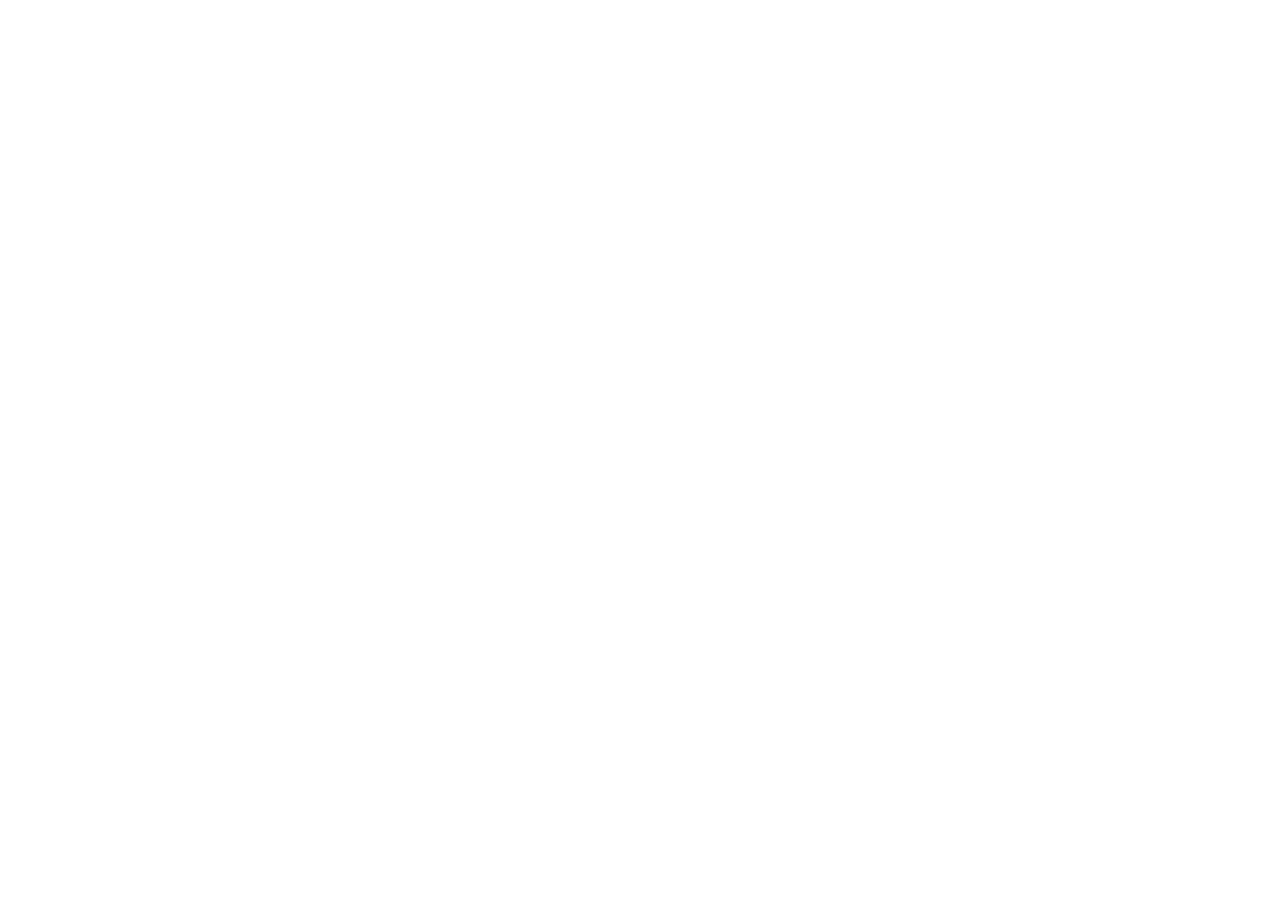
==== index.html @ c78b4b6b "Init" ====
<!DOCTYPE html>

<html lang="en" xmlns="http://www.w3.org/1999/xhtml">

<head>
    <meta charset="utf-8">
    <meta name="author" content="Aleksander Berge Kjellsen">
    <meta name="keywords" content="GET Academy, ABK">
    <meta name="description" content="Module 1 - Mandatory Assignment 1">

    <title>Module 1 - Mandatory Assignment 1</title>
    <link rel="stylesheet" type="text/css" href="styles/main.css">
</head>

<body>
    <div id="app"></div>
    <script src="scripts/main.js"></script>
</body>

</html>
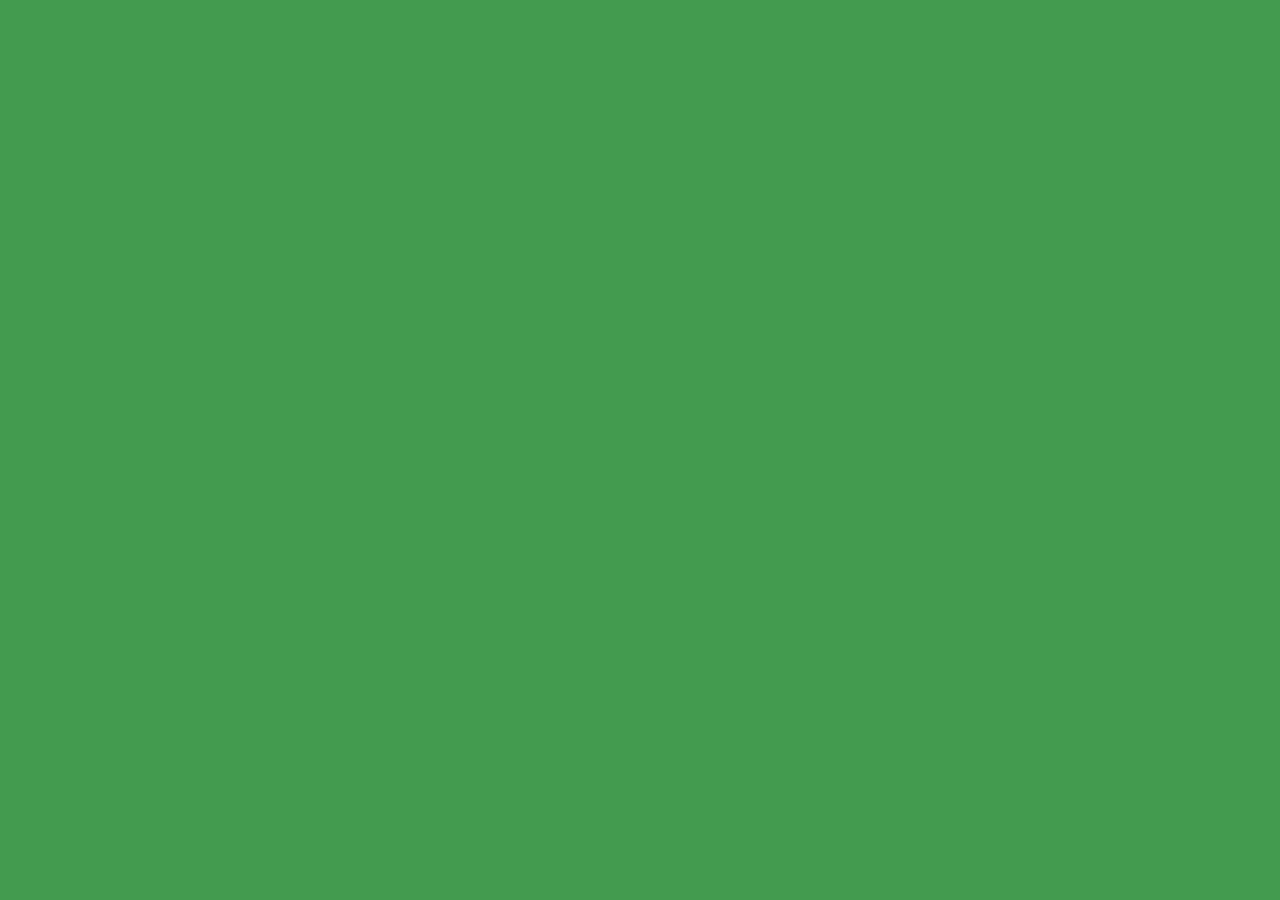
==== commit 63141b8b: "The beginnings of a solitaire draft." ====
--- a/index.html
+++ b/index.html
@@ -9,6 +9,7 @@
     <meta name="description" content="Module 1 - Mandatory Assignment 1">
 
     <title>Module 1 - Mandatory Assignment 1</title>
+    <link rel="stylesheet" type="text/css" href="styles/deck.css">
     <link rel="stylesheet" type="text/css" href="styles/main.css">
 </head>
 
--- a/styles/main.css
+++ b/styles/main.css
@@ -0,0 +1,73 @@
+body {
+    margin: 0;
+    background-color: rgb(67, 155, 79);
+}
+
+.board {
+    /* display: block; */
+    
+    /* width: 100vw;
+    height: 100vh; */
+    border: 1px solid black;
+    display: grid;
+    grid-template-columns: 100%;
+    grid-template-rows: 1fr 20px 1fr;
+    /* grid-template-areas: 'board-top-part'
+                         'spacer-area'
+                         'board-bottom-part'; */
+}
+
+.board-spacer {
+    /* background-color: darkgoldenrod; */
+    /* width: 300px; */
+    /* height: 20px; */
+    /* margin: 0; */
+}
+
+.board-top-part {
+    display: grid;
+    grid-template-columns: 170px 170px 170px 170px 170px 170px 170px;
+    grid-template-rows: 1fr;
+    grid-template-areas: 'draw-deck-container-area solution-slot-container-area';
+    /* background-color: brown; */
+}
+
+.board-bottom-part {
+    display: grid;
+    grid-template-columns: 170px 170px 170px 170px 170px 170px 170px;
+    grid-template-rows: 1fr;
+    grid-template-areas: 'draw-deck-container-area solution-slot-container-area';
+    /* background-color: cornflowerblue; */
+}
+
+.draw-deck-container {
+    grid-area: draw-deck-container-area;
+}
+
+.solution-slot-container {
+    grid-area: solution-slot-container-area;
+}
+
+.unsolved-slot-container {
+    grid-area: unsolved-slot-container-area;
+}
+
+.card-slot {
+    margin: 0;
+    width: 150px;
+    height: 200px;
+    border: 1px solid black;
+    border-radius: 10%;
+}
+
+.card-gap {
+    margin: 0;
+    width: 150px;
+    height: 200px;
+    /* border: 1px solid black; */
+    border-radius: 10%;
+}
+
+.card {
+    
+}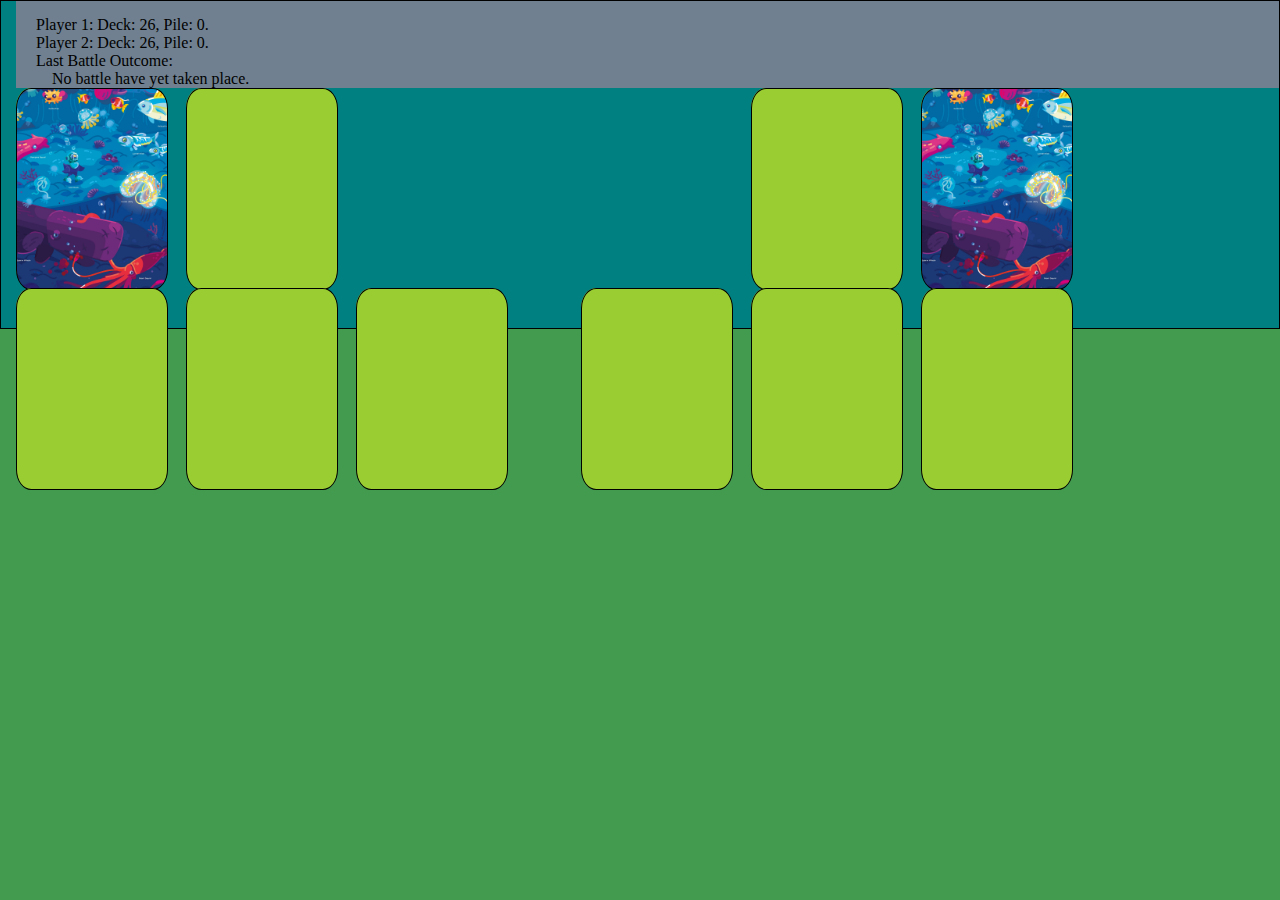
==== commit 5f8fe354: "Board now float div not grid, Added battles, Improved Cards, moveCard." ====
--- a/index.html
+++ b/index.html
@@ -9,7 +9,6 @@
     <meta name="description" content="Module 1 - Mandatory Assignment 1">
 
     <title>Module 1 - Mandatory Assignment 1</title>
-    <link rel="stylesheet" type="text/css" href="styles/deck.css">
     <link rel="stylesheet" type="text/css" href="styles/main.css">
 </head>
 
--- a/styles/main.css
+++ b/styles/main.css
@@ -3,41 +3,72 @@
     background-color: rgb(67, 155, 79);
 }
 
+.newline {
+    clear: left;
+}
+
+.deck-slot {
+    float: left;
+    width: 150px;
+    height: 200px;
+}
+
+.pile-slot {
+    float: left;
+    width: 150px;
+    height: 200px;
+}
+
+.card-gap {
+    float: left;
+    width: 150px;
+    max-width: 150px;
+    height: 200px;
+    max-height: 200px;
+}
+
+.card-gap-half {
+    float: left;
+    width: 75px;
+    max-width: 75px;
+    height: 200px;
+    max-height: 200px;
+}
+
+.card-spacer {
+    float: left;
+    width: 20px;
+    max-width: 20px;
+    height: 200px;
+    max-height: 200px;
+}
+
+.card-slot {
+    float: left;
+    width: 150px;
+    max-width: 150px;
+    height: 200px;
+    max-height: 200px;
+    border-radius: 10%;
+    background-color: yellowgreen;
+}
+
+
+.empty-card-slot {
+    border: 1px solid black;
+}
+
+.board-stats-part {
+    padding: 15px 0px 0px 20px;
+    background-color: slategrey;
+}
+
 .board {
-    /* display: block; */
-    
-    /* width: 100vw;
-    height: 100vh; */
     border: 1px solid black;
-    display: grid;
-    grid-template-columns: 100%;
-    grid-template-rows: 1fr 20px 1fr;
-    /* grid-template-areas: 'board-top-part'
-                         'spacer-area'
-                         'board-bottom-part'; */
-}
-
-.board-spacer {
-    /* background-color: darkgoldenrod; */
-    /* width: 300px; */
-    /* height: 20px; */
-    /* margin: 0; */
-}
-
-.board-top-part {
-    display: grid;
-    grid-template-columns: 170px 170px 170px 170px 170px 170px 170px;
-    grid-template-rows: 1fr;
-    grid-template-areas: 'draw-deck-container-area solution-slot-container-area';
-    /* background-color: brown; */
-}
-
-.board-bottom-part {
-    display: grid;
-    grid-template-columns: 170px 170px 170px 170px 170px 170px 170px;
-    grid-template-rows: 1fr;
-    grid-template-areas: 'draw-deck-container-area solution-slot-container-area';
-    /* background-color: cornflowerblue; */
+    display: block;
+    background-color: teal;
+    padding: 0px 00px 40px 15px;
+    margin-left: 0;
 }
 
 .draw-deck-container {
@@ -52,22 +83,126 @@
     grid-area: unsolved-slot-container-area;
 }
 
-.card-slot {
-    margin: 0;
-    width: 150px;
-    height: 200px;
+
+.top-left {
+    position: absolute;
+    top: 0;
+    left: 0;
+}
+
+.top-right {
+    position: absolute;
+    top: 0;
+    right: 0;
+}
+
+.bottom-left {
+    position: absolute;
+    bottom: 0;
+    left: 0;
+}
+
+.bottom-right {
+    position: absolute;
+    bottom: 0;
+    right: 0;
+}
+
+.center {
+    margin:auto;
+}
+
+.block {
+    height:100px;
+    width:200px;
+    text-align:left;
+}
+
+.flip180 {
+    transform: rotate(180deg);
+    -ms-transform: rotate(180deg);	 /*  for IE  */
+    /* 	for browsers supporting webkit (such as chrome, firefox, safari etc.). */
+    -webkit-transform: rotate(180deg);
+}
+
+.hide {
+    display: none;
+}
+
+.clickable {
+    cursor: pointer;
+}
+
+::selection {
+    background-color: transparent;
+}
+
+.card {
+    /* position: absolute; */
+    width: 150px;
+    max-width: 150px;
+    height: 200px;
+    max-height: 200px;
     border: 1px solid black;
     border-radius: 10%;
-}
-
-.card-gap {
-    margin: 0;
-    width: 150px;
-    height: 200px;
-    /* border: 1px solid black; */
-    border-radius: 10%;
-}
-
-.card {
-    
+    /* padding: 5px 5px 5px 5px; */
+    overflow: hidden;
+}
+
+.card span {
+    padding: 5px 5px 5px 5px;
+}
+
+.card-facing-front {
+    background-color: white;
+}
+
+.card-facing-back {
+    background-image: url("../img/deck.webp");
+    background-size: cover;
+}
+
+.card-design-back {
+    position: relative;
+    /* background-color: teal; */
+    background-image: url("../img/deck.webp");
+    background-size: cover;
+    -webkit-background-size: cover;
+    -moz-background-size: cover;
+    -o-background-size: cover;
+    /* Fix contrast and blurry downscaling issues in Chrome. */
+    image-rendering: -webkit-optimize-contrast;
+    image-rendering: pixelated;
+    width: 100%;
+    height: 100%;
+    border-radius: 10%;
+    z-index: 1;
+}
+
+.heart {
+    color: rgb(253, 32, 32);
+}
+
+.diamond {
+    color: rgb(253, 32, 32);
+}
+
+.club {
+    color: black;
+}
+
+.spade {
+    color: black;
+}
+
+.card-design {
+    position: relative;
+    width: 100%;
+    height: 100%;
+    text-align:center;
+    font-size: 3ex;
+    border-radius: 10%;
+}
+.card-center-symbol {
+    font-size: 16ex;
 }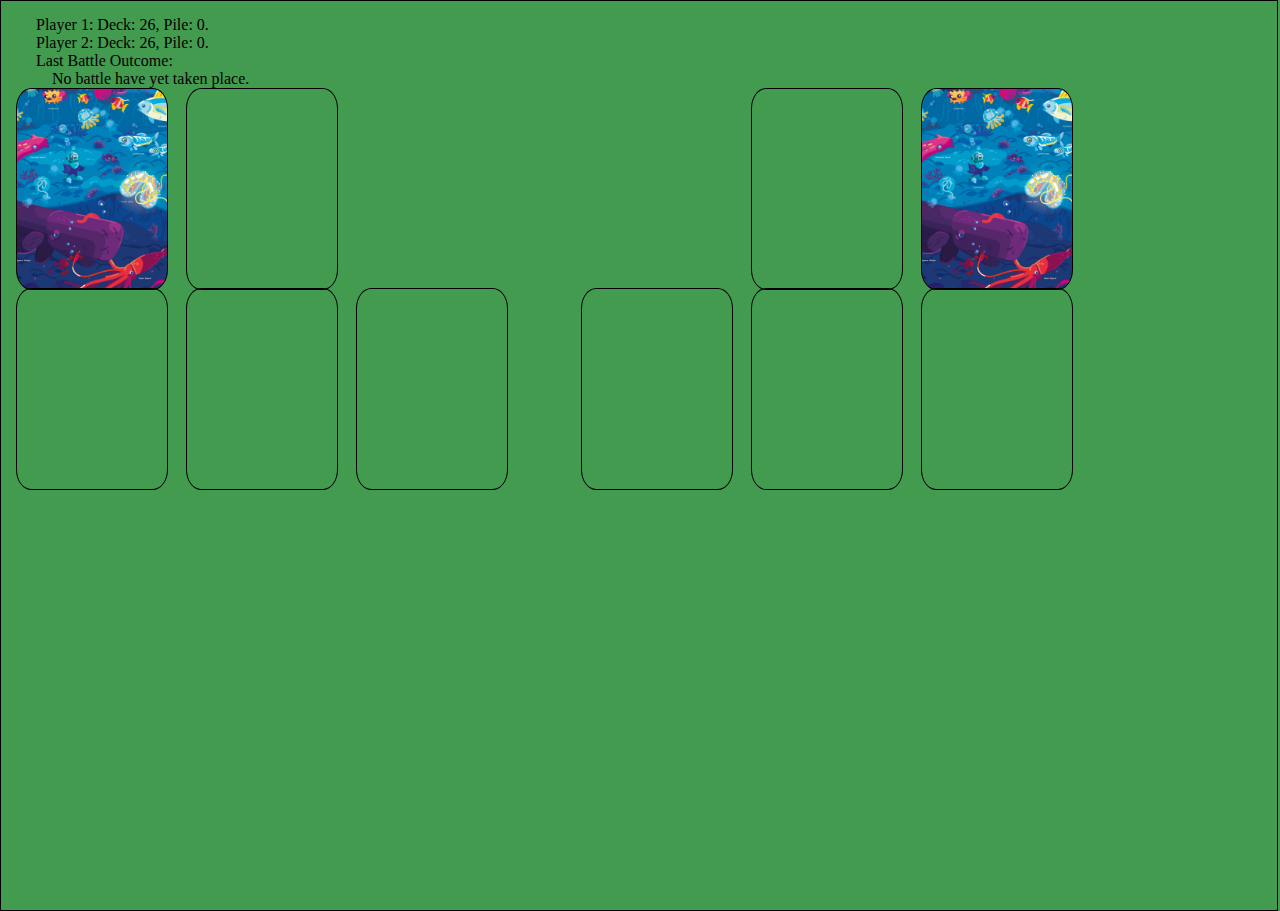
==== commit d5312e7e: "Split Card and Cards into separate JS files." ====
--- a/index.html
+++ b/index.html
@@ -14,6 +14,8 @@
 
 <body>
     <div id="app"></div>
+    <script src="scripts/card.js"></script>
+    <script src="scripts/cards.js"></script>
     <script src="scripts/main.js"></script>
 </body>
 
--- a/styles/main.css
+++ b/styles/main.css
@@ -1,6 +1,12 @@
 body {
     margin: 0;
+    /* padding: 0; */
     background-color: rgb(67, 155, 79);
+}
+
+.app {
+    width: 100vw;
+    height: 100vh;
 }
 
 .newline {
@@ -50,7 +56,6 @@
     height: 200px;
     max-height: 200px;
     border-radius: 10%;
-    background-color: yellowgreen;
 }
 
 
@@ -60,13 +65,13 @@
 
 .board-stats-part {
     padding: 15px 0px 0px 20px;
-    background-color: slategrey;
 }
 
 .board {
+    width: 98.5vw;
+    height: 96.5vh;
     border: 1px solid black;
     display: block;
-    background-color: teal;
     padding: 0px 00px 40px 15px;
     margin-left: 0;
 }
